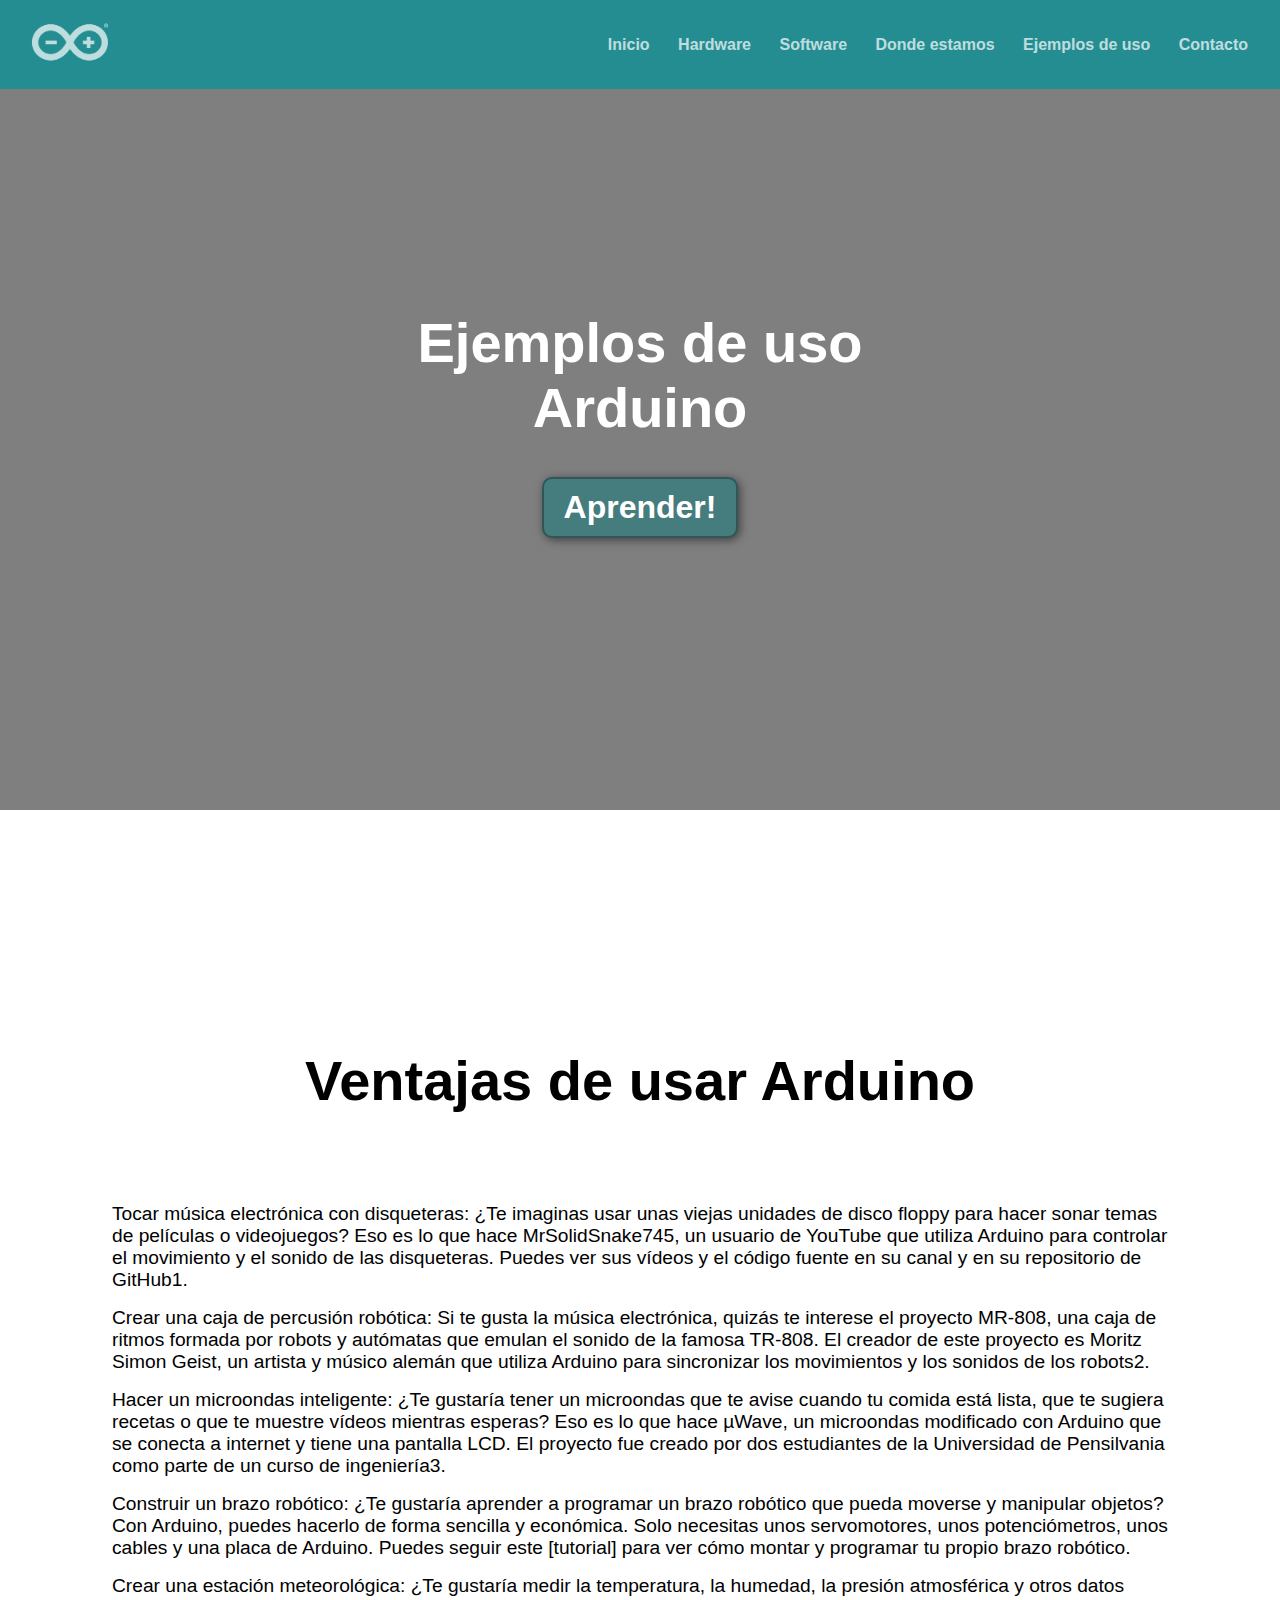
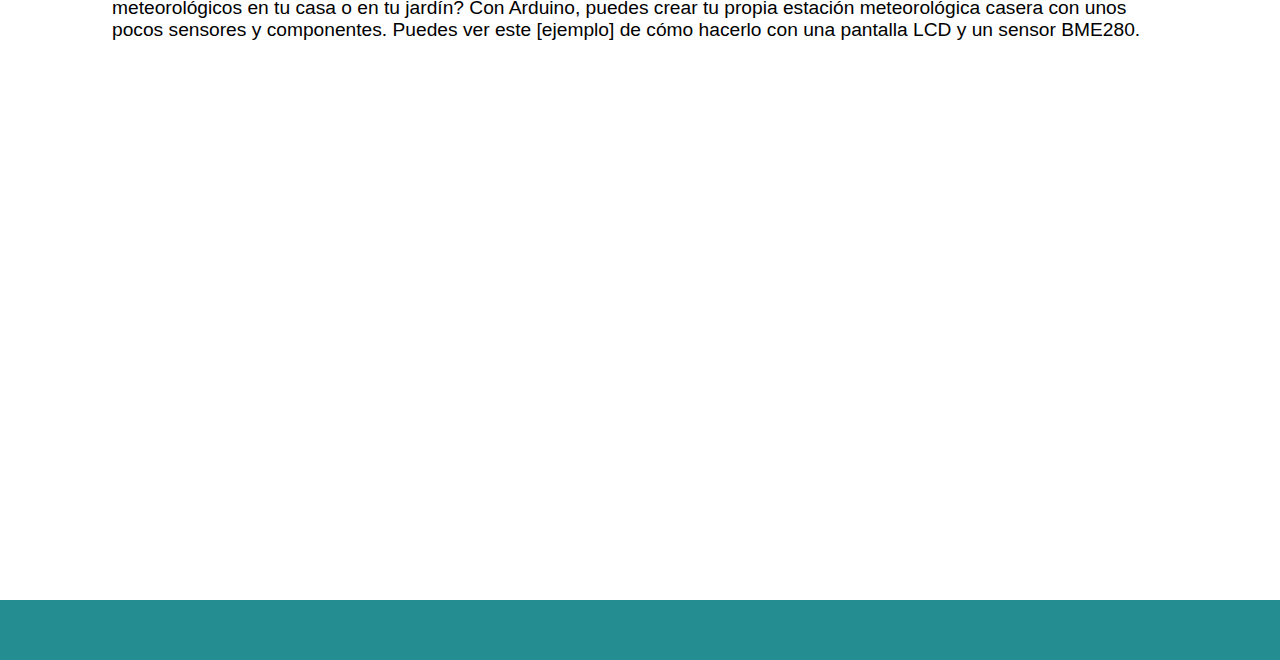
==== index3.html @ 34584eee "Add files via upload" ====
<!DOCTYPE html>
<html lang="en">
<head>
    <meta charset="UTF-8">
    <meta name="viewport" content="width=device-width, initial-scale=1.0">
    <link rel="stylesheet" href="css/style3.css">
    <title>Ejemplos | Arduino</title>
</head>
<body>
    <header>
        <div class="container">
            <p class="logo"><img src="img/logo1.png" width="100px" alt="Arduino"></p>
            <nav>
                <a href="index.html">Inicio</a>
                <a href="index.html#Arduino-Hardware">Hardware</a>
                <a href="index2.html">Software</a>
                <a href="index1.html">Donde estamos</a>
                <a href="#">Ejemplos de uso</a>
                <a href="index4.html">Contacto</a>
            </nav>
        </div>
    </header>

    <section id="hero">
        <h1> Ejemplos de uso <br> Arduino</h1>
        <form action="#Definicion"><button>Aprender!</button></form>
    </section>
    
    <section id="lista">
        <div class="container">
            <h1>Ventajas de usar Arduino</h1>
            <div class="lis">
                <ul>
                    <li>Tocar música electrónica con disqueteras: ¿Te imaginas usar unas viejas unidades de disco floppy para hacer sonar temas de películas o videojuegos? Eso es lo que hace MrSolidSnake745, un usuario de YouTube que utiliza Arduino para controlar el movimiento y el sonido de las disqueteras. Puedes ver sus vídeos y el código fuente en su canal y en su repositorio de GitHub1.</li>
                    <li>Crear una caja de percusión robótica: Si te gusta la música electrónica, quizás te interese el proyecto MR-808, una caja de ritmos formada por robots y autómatas que emulan el sonido de la famosa TR-808. El creador de este proyecto es Moritz Simon Geist, un artista y músico alemán que utiliza Arduino para sincronizar los movimientos y los sonidos de los robots2.</li>
                    <li>Hacer un microondas inteligente: ¿Te gustaría tener un microondas que te avise cuando tu comida está lista, que te sugiera recetas o que te muestre vídeos mientras esperas? Eso es lo que hace µWave, un microondas modificado con Arduino que se conecta a internet y tiene una pantalla LCD. El proyecto fue creado por dos estudiantes de la Universidad de Pensilvania como parte de un curso de ingeniería3.</li>
                    <li>Construir un brazo robótico: ¿Te gustaría aprender a programar un brazo robótico que pueda moverse y manipular objetos? Con Arduino, puedes hacerlo de forma sencilla y económica. Solo necesitas unos servomotores, unos potenciómetros, unos cables y una placa de Arduino. Puedes seguir este [tutorial] para ver cómo montar y programar tu propio brazo robótico.</li>
                    <li>Crear una estación meteorológica: ¿Te gustaría medir la temperatura, la humedad, la presión atmosférica y otros datos meteorológicos en tu casa o en tu jardín? Con Arduino, puedes crear tu propia estación meteorológica casera con unos pocos sensores y componentes. Puedes ver este [ejemplo] de cómo hacerlo con una pantalla LCD y un sensor BME280.</li>
                </ul>
            </div>
        </div>
    </section>

    <section id="video">
        <center>
            <div class="container">
            <iframe width="560" height="315" src="https://www.youtube.com/embed/tahPlU4Ding" title="YouTube video player" frameborder="0" allow="accelerometer; autoplay; clipboard-write; encrypted-media; gyroscope; picture-in-picture; web-share" allowfullscreen></iframe>
        </div>
        </center>
    </section>

<section id="fin">
        <!--<button>Vover al Inicio</button>-->
</section>

</body>
</html>
---- css/style3.css ----
*{
    box-sizing: border-box;
}

html{
    scroll-behavior: smooth;
}

body{
    
    font-family: 'Roboto', sans-serif;
    margin: 0;
}

h1{font-size: 3.5em;}
h2{font-size: 1.7em;}
h3{font-size: 2em;}
p{font-size: 1.20em;}
ul{list-style: none;}
li{font-size: 1.20em;}

button{
    font-size: 2em;
    font-weight: bold;
    padding: 10px 20px;
    border-radius: 10px;
    border: 2px solid rgba(0,0,0,0.3);
    box-shadow: 2px 2px 10px rgba(0,0,0,0.5);
    color: white;
    background-color: rgb(69, 124, 126);
}

button:hover{
    background-color: rgb(50, 84, 85);
    transition: 500ms;
}

.container{
    max-width: 1400px;
    margin: auto;
}

.color-acento{ color: rgb(36, 141, 145);}

header{
    background-color: rgb(36, 141, 145);
}

header .logo{
    margin: 0;
    padding: 10px 20px;
    font-weight: bold;
    color: white;
    font-size: 1.2em;
    opacity: 0.7;
}

header .container{  
    display: flex;
    flex-direction: column;
    align-items: center;
}

header .nav{
    display: flex;
    flex-direction: column;
    text-align: center;
    padding-bottom: 25px;
}

header a{
    padding: 5px 12px;
    text-decoration: none;
    font-weight: bold;
    color: white;
    opacity: 0.7;
}

header a:hover{
    color: rgb(50, 84, 85);
}

#hero{
    display: flex;
    align-items: center;
    justify-content: center;
    text-align: center;
    flex-direction: column;
    height: 90vh;
    background-image: linear-gradient(
        0deg,
        rgba(0,0,0,0.5),
        rgba(0,0,0,0.5)
    )
    ,url("https://wallpaperaccess.com/full/1154178.jpg");

    background-repeat: no-repeat;
    background-size: cover;
    background-position: center center;
}

#hero h1{
    color: white;
}

#lista .container{
    text-align: center;
    padding: 50px 12px;
    padding-top: 200px;
}

#lista li{
    margin: 16px 0px;
    font-weight: none;
}

#fin{
    background-color: rgb(36, 141, 145);
    color: white;
    text-align: center;
    padding: 30px 12px;
}

@media (min-width:720px){
    header{
        position: fixed;
        width: 100%;
    }

    header .container{
        flex-direction: row;
        justify-content: space-between;
    }

    header nav{
        flex-direction: row;
        padding-bottom: 0;
        padding-right: 20px;
    }

    #lista .container{
        justify-content: center;
        
    }

    #lista .lis{
        text-align: initial;
    }

    #lista ul{
        margin: 90px 100px;
        padding-left: 0;
    }

    #video .container{
       padding-bottom: 100px;
    }
}
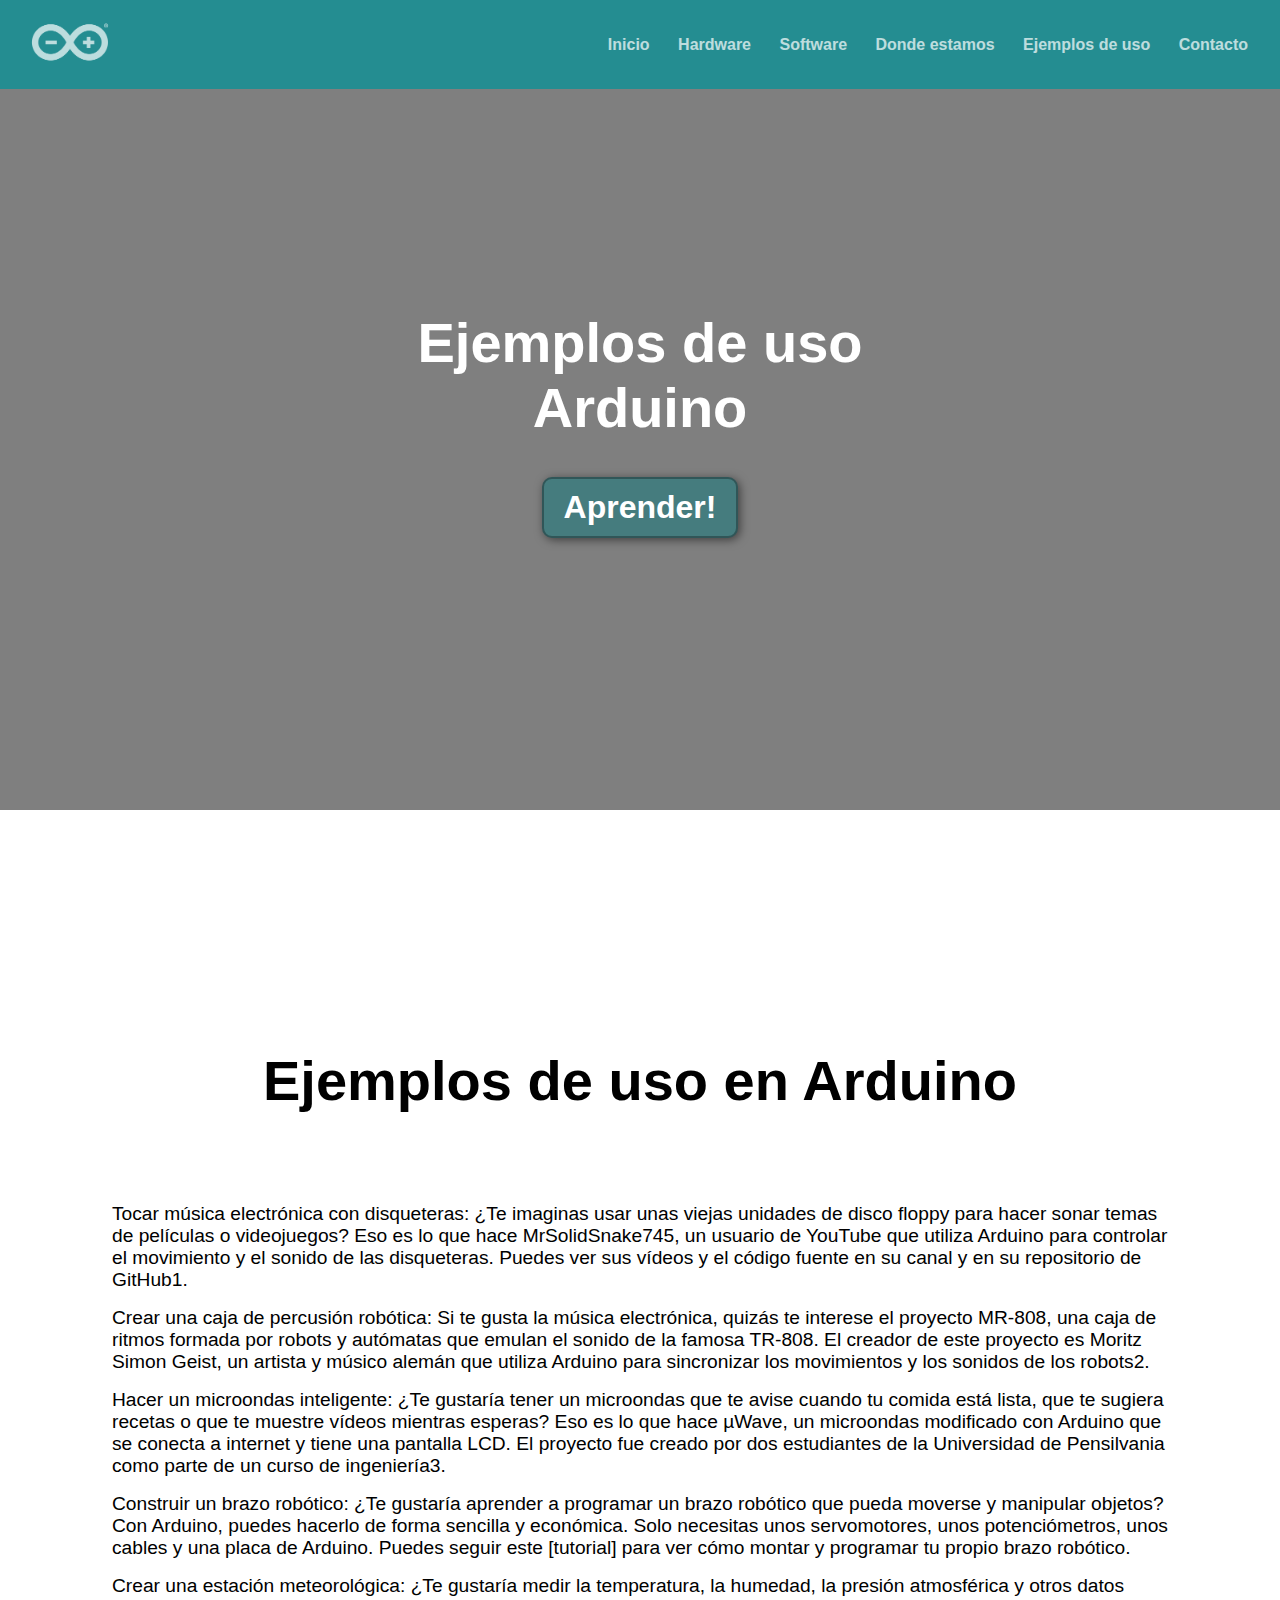
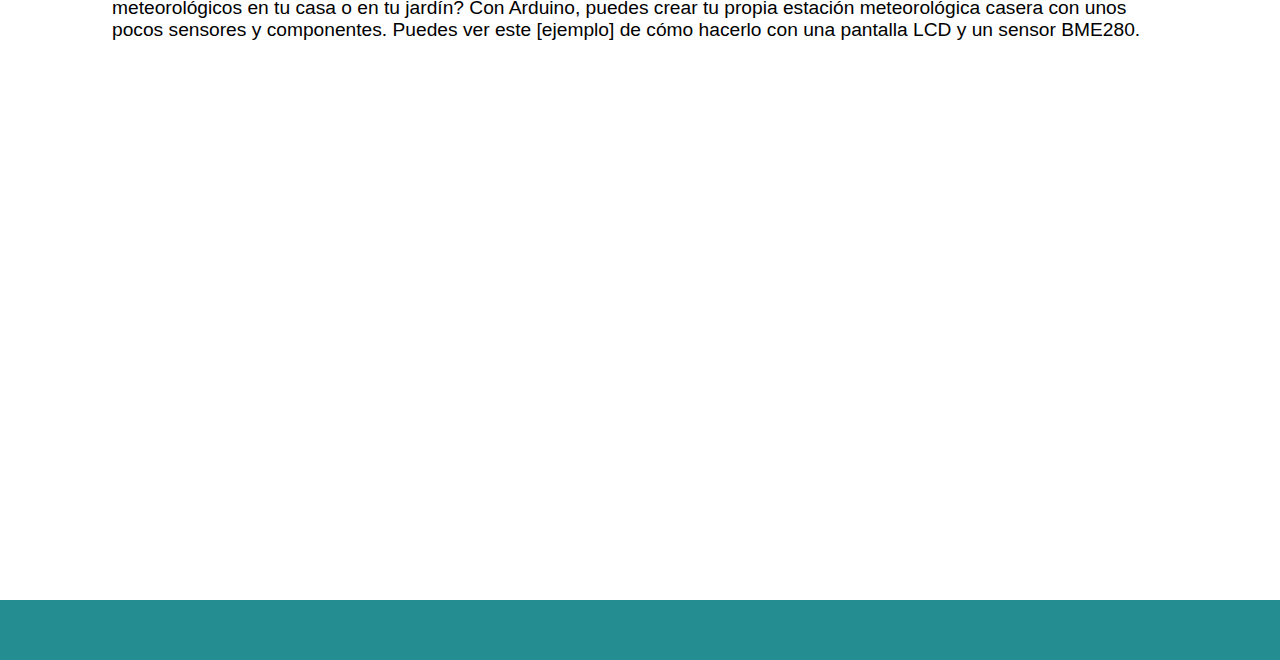
==== commit 96324255: "index3.html" ====
--- a/index3.html
+++ b/index3.html
@@ -28,7 +28,7 @@
     
     <section id="lista">
         <div class="container">
-            <h1>Ventajas de usar Arduino</h1>
+            <h1>Ejemplos de uso en Arduino</h1>
             <div class="lis">
                 <ul>
                     <li>Tocar música electrónica con disqueteras: ¿Te imaginas usar unas viejas unidades de disco floppy para hacer sonar temas de películas o videojuegos? Eso es lo que hace MrSolidSnake745, un usuario de YouTube que utiliza Arduino para controlar el movimiento y el sonido de las disqueteras. Puedes ver sus vídeos y el código fuente en su canal y en su repositorio de GitHub1.</li>
@@ -54,4 +54,4 @@
 </section>
 
 </body>
-</html>+</html>
